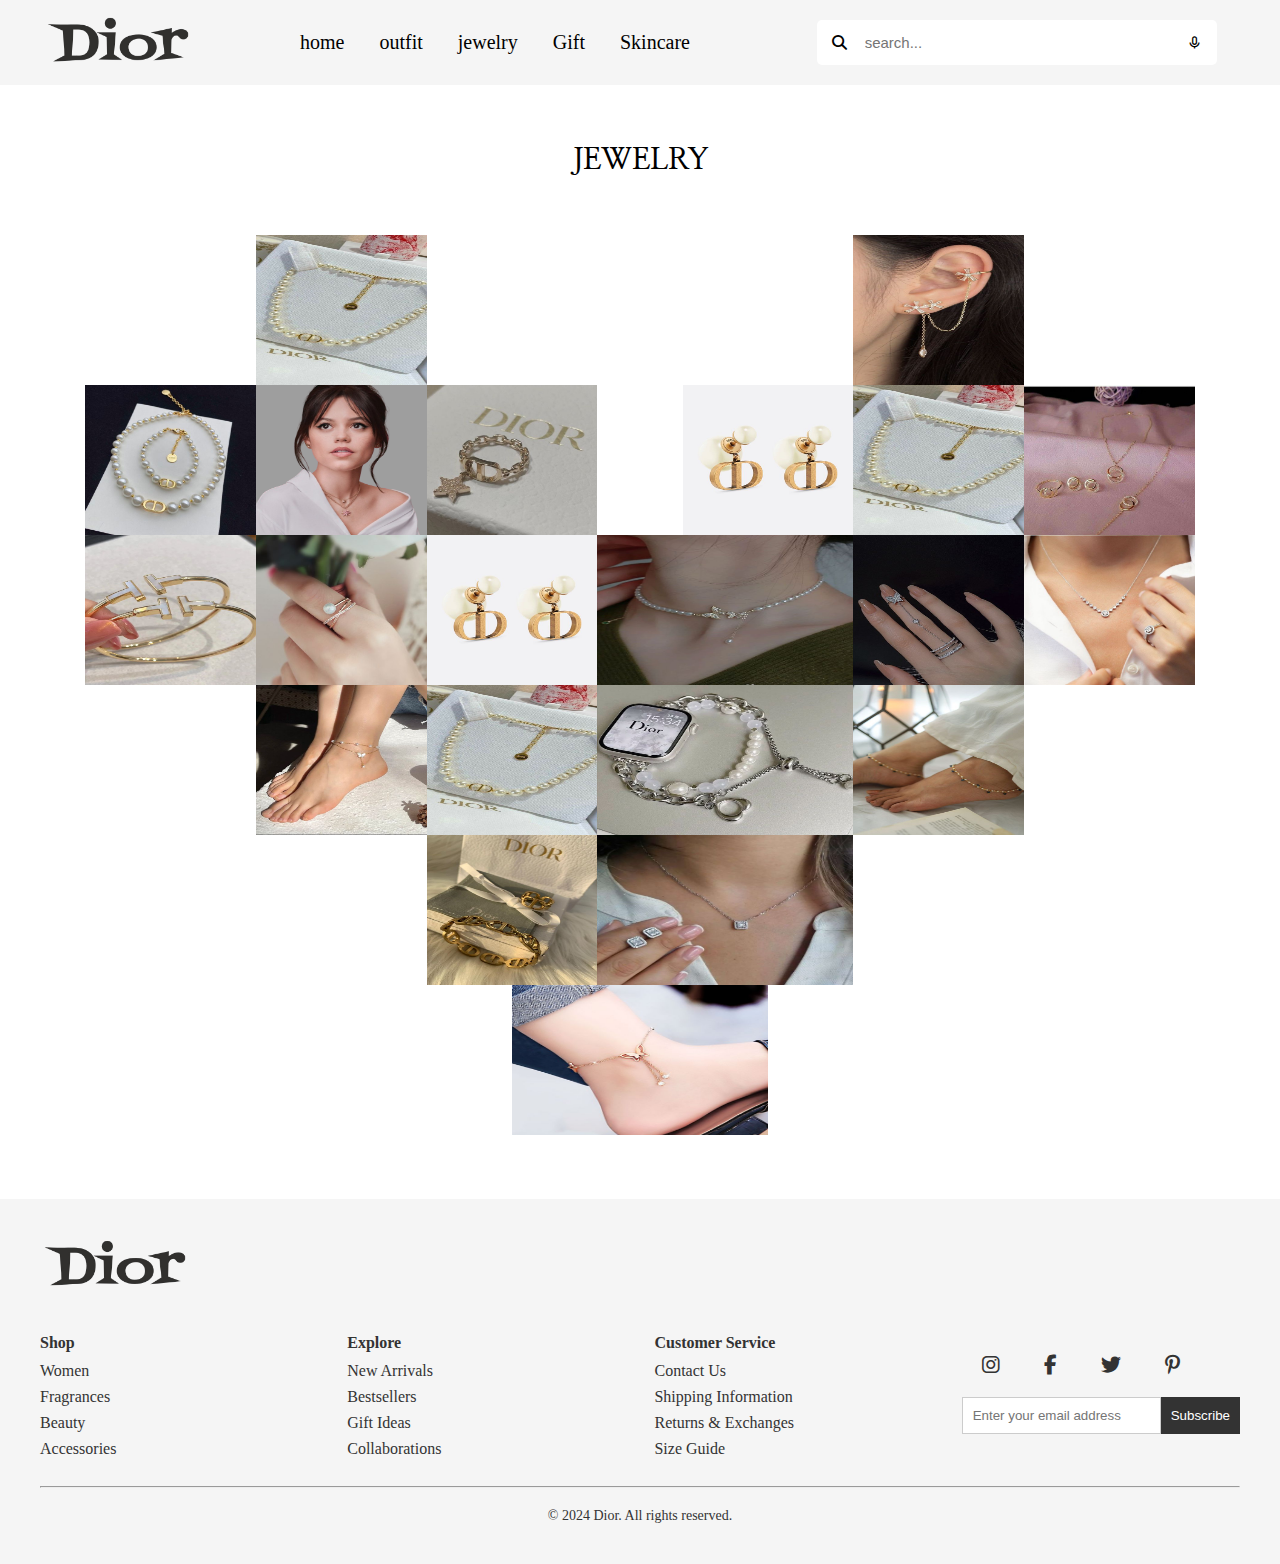
==== jewelry.html @ 401434a0 "dior changes" ====
<!DOCTYPE html>
<html lang="en">

<head>
    <meta charset="UTF-8">
    <meta name="viewport" content="width=device-width, initial-scale=1.0">
    <link rel="stylesheet" href="styles.css">
    <link href='https://unpkg.com/boxicons@2.1.4/css/boxicons.min.css' rel='stylesheet'>
    <link rel="stylesheet" href="https://cdnjs.cloudflare.com/ajax/libs/font-awesome/6.5.2/css/all.min.css">
    <link href="https://fonts.googleapis.com/css2?family=Lobster+Two:ital,wght@0,400;0,700;1,400;1,700&display=swap"
        rel="stylesheet">
    <link href="https://fonts.googleapis.com/css2?family=Nanum+Myeongjo:wght@400;700;800&display=swap" rel="stylesheet">
    <link rel="stylesheet" href="media.css">
    <title>DIOR</title>
</head>
<style>
    *{
        margin: 0;
        padding: 0;
        box-sizing: border-box;
    }
    .jewelary-container img {

        width: 100%;
        height: 150px;
        object-fit: fill;
    }

    .jewelary-container {
        display: grid;
        grid-template-columns: repeat(15, 1fr);
        grid-template-rows: repeat(6, 150px);
        margin-bottom: 4rem;
    }

   
    .jewelary-topic h1{
        font-size: 30px;
       text-align: center;
       line-height: 5;
       font-family: "Nanum Myeongjo", serif;
    }
    figure.jewelary1 {
    grid-column: 4 / 6;
    grid-row: 1 / 3;
}
figure.jewelary2 {
    grid-column: 2 / 4;
    grid-row: 2 / 3;
}
figure.jewelary3 {
    grid-column: 6 / 8;
    grid-row: 2 / 3;
}
figure.jewelary7 {
    grid-column: 9 / 11;
    grid-row: 2 / 3;
}
figure.jewelary5 {
    grid-column: 11 / 13;
    grid-row: 1 / 3;
}
figure.jewelary8 {
    grid-column: 13 / 15;
    grid-row: 2 / 3;
}
figure.jewelary10 {
    grid-column: 2 / 4;
    grid-row: 3 / 4;
}
figure.jewelary15 {
    grid-column: 4 / 6;
    grid-row: 3 / 4;
}
figure.jewelary12 {
    grid-column: 11 / 13;
    grid-row: 3 / 4;
}
figure.jewelary14 {
    grid-column: 13 / 15;
    grid-row: 3 / 4;
}
figure.jewelary16 {
    grid-column: 6 / 8;
    grid-row: 3 / 5;
}
figure.jewelary6 {
    grid-column: 8 / 11;
    grid-row: 3 / 5;
}
figure.jewelary4 {
    grid-column: 4 / 6;
    grid-row: 4 / 6;
}
figure.jewelary11 {
    grid-column: 6 / 8;
    grid-row: 5 / 6;
}
figure.jewelary17 {
    grid-column: 11 / 13;
    grid-row: 4 / 6;
}
figure.jewelary13 {
    grid-row: 5 / 6;
    grid-column: 8 / 11;
}
figure.jewelary9 {
    grid-row: 6 / 7;
    grid-column: 7 / 10;
}
figure.jewelary18 {
    grid-column: 6 / 8;
    grid-row: 4 / 5;
}
figure.jewelary19 {
    grid-column: 4 / 6;
    grid-row: 2 / 3;
}
figure.jewelary20 {
    grid-column: 11 / 13;
    grid-row: 2 / 3;
}
figure.jewelary22 {
    grid-column: 8 / 11;
    grid-row: 4 / 5;
}
</style>

<body>
    <nav class="navbar">
        <div class="logo">
            <img src="images/logo_dior.png" alt="">
        </div>
        <div class="menu">
            <ul>
                <li>
                    <a href="index.html">home</a>
                    <a href="outfit.html">outfit</a>
                    <a href="jewelry.html">jewelry</a>
                    <a href="">Gift</a>
                    <a href="">Skincare</a>
                </li>



            </ul>
        </div>

        <div class="search">
            <div id="icons" class="fa fa-search"></div>
            <input type="text" placeholder="search..." name="search">
            <div id="icons" class='bx bx-microphone'></div>
        </div>
    </nav>
    <div class="jewelary-topic">
        <h1> JEWELRY</h1>
    </div>
    <section class="jewelary-container">
      
        <figure class="jewelary1">
            <img src="/images/j-l.jpg" alt="">
        </figure>
        <figure class="jewelary2">
            <img src="/images/j-s2.jpg" alt="">
        </figure>
        <figure class="jewelary3">
            <img src="/images/j-s1.jpg" alt="">
        </figure>
        <figure class="jewelary4">
            <img src="/images/j-l2.jpg" alt="">
        </figure>
        <figure class="jewelary5">
            <img src="/images/j-l3.jpg" alt="">
        </figure>
        <figure class="jewelary6">
            <img src="/images/j-l4.jpg" alt="">
        </figure>
        <figure class="jewelary7">
            <img src="/images/j-s.jpg" alt="">
        </figure>
        <figure class="jewelary8">
            <img src="/images/j-s3.jpg" alt="">
        </figure>
        <figure class="jewelary9">
            <img src="/images/j-s4.jpg" alt="">
        </figure>
        <figure class="jewelary10">
            <img src="/images/j-l5.jpg" alt="">
        </figure>
        <figure class="jewelary11">
            <img src="/images/j-l6.jpg" alt="">
        </figure>
        <figure class="jewelary12">
            <img src="/images/j-l7.jpg" alt="">
        </figure>
        <figure class="jewelary13">
            <img src="/images/j-s5.jpg" alt="">
        </figure>
        <figure class="jewelary14">
            <img src="/images/j-s6.jpg" alt="">
        </figure>
        <figure class="jewelary15">
            <img src="/images/j-s7.jpg" alt="">
        </figure>
        <figure class="jewelary16">
            <img src="/images/j-s.jpg" alt="">
        </figure>
        <figure class="jewelary17">
            <img src="/images/j-l8.jpg" alt="">
        </figure>
        <figure class="jewelary18">
            <img src="/images/j-l.jpg" alt="">
        </figure>
        <figure class="jewelary19">
            <img src="/images/jewelry-dior-2.png" alt="">
        </figure>
        <figure class="jewelary20">
            <img src="/images/j-l.jpg" alt="">
        </figure>
        <!-- <figure class="jewelary21">
            <img src="/images/jewelry-dior.jpg" alt="">
        </figure> -->
        <figure class="jewelary22">
            <img src="/images/dior-watch.jpg" alt="">
        </figure>
    </section>





    <footer class="footer">
        <div class="footer-logo">
            <img src="images/logo_dior.png" alt="Dior Logo">
        </div>
        <div class="footer-nav">
            <div class="footer-column">
                <h4>Shop</h4>
                <ul>
                    <li><a href="#">Women</a></li>
                    <li><a href="#">Fragrances</a></li>
                    <li><a href="#">Beauty</a></li>
                    <li><a href="#">Accessories</a></li>
                </ul>
            </div>

            <div class="footer-column">
                <h4>Explore</h4>
                <ul>
                    <li><a href="#">New Arrivals</a></li>
                    <li><a href="#">Bestsellers</a></li>
                    <li><a href="#">Gift Ideas</a></li>
                    <li><a href="#">Collaborations</a></li>
                </ul>
            </div>

            <div class="footer-column">
                <h4>Customer Service</h4>
                <ul>
                    <li><a href="#">Contact Us</a></li>
                    <li><a href="#">Shipping Information</a></li>
                    <li><a href="#">Returns & Exchanges</a></li>
                    <li><a href="#">Size Guide</a></li>
                </ul>
            </div>

            <div class="icon">
                <div class="footer-social">
                    <a href="#"><i class="fab fa-instagram"></i></a>
                    <a href="#"><i class="fab fa-facebook-f"></i></a>
                    <a href="#"><i class="fab fa-twitter"></i></a>
                    <a href="#"><i class="fab fa-pinterest-p"></i></a>
                </div>

                <div class="footer-subscribe">
                    <form>
                        <input type="email" placeholder="Enter your email address">
                        <button type="submit">Subscribe</button>
                    </form>
                </div>
            </div>
        </div>
        <hr>

        <div class="footer-copyright">
            <p>© 2024 Dior. All rights reserved.</p>
        </div>
    </footer>
</body>

</html>
---- styles.css ----
* {
    margin: 0;
    padding: 0;
    box-sizing: border-box;
}
.logo img {
    width: 150px;
    height: 50px;
}

.logo {
    text-align: center;
}

.navbar ul {
    padding: 0;
    margin: 0;
    list-style-type: none;
}

.navbar ul li {
   display: flex;
   gap: 35px;
    position: relative;
    padding: 10px 20px;
}

.navbar ul li a {
    text-decoration: none;
    color: black;
    font-weight: bold;
    position: relative;
    display: inline-block;
    transition: all 0.3s ease;
    font-size: 20px;
    font-weight: 100;
}

.navbar ul li a::before {
    content: '';
    position: absolute;
    width: 0;
    padding: 15px 15px;
    height: 0;
    top: -15px;
    margin: auto;
    bottom: -15px;
    left: -15px;
    background-color: #999;
    z-index: -1;
    transition: all 0.3s ease;
}

.navbar ul li a:hover {
    color: white;
    transform: scale(1.1); 
}

.navbar ul li a:hover::before {
    width: 100%;
    background-color: #999; 
}

.navbar {
    display: flex;
    justify-content: space-around;
    align-items: center;
    background-color: #f5f5f5;
}

.search {
    display: flex;
    justify-content: center;
    align-items: center;
    width: 400px;
    background-color: white;
    margin: 20px;
    padding: 5px;
    border-radius: 5px; 
}

.search input[type="text"] {
    margin: 0 0.5rem;
    font-size: 15px;
    border: none;
    outline: none;
    width: 100%;
    background-color: white;
}

#icons {
    margin: 10px;
    font-size: 15px;
}

.home video {
    aspect-ratio: 2160/720;
    object-fit: cover;
    width: 100%;
}

.topic h1 {
    text-align: center;
    line-height: 7;
    font-size: 35px;
    font-family: "Nanum Myeongjo", serif;
    font-weight: 600;
}

.grid-container img {
    width: 100%;
    height: 500px;
}

.grid-container {
    display: grid;
    padding: 20px;
    grid-template-columns: repeat(7, 1fr);
    grid-template-rows: repeat(4, 500px);
    width: 100% ;

}

.text-1 {
    /* grid-area: 1 / 1 / span 1 / span 3; */
    grid-column: 1/4;
    grid-row: 1/2;
    text-align: center;
    place-content: center;
    margin-left: 5rem;
}

.text-1 p,
.text-2 p,
.text-3 p,
.text-4 p {
    font-family: "Lobster Two", sans-serif;
    font-size: 20px;
}

.text-1 h1,
.text-2 h1,
.text-3 h1,
.text-4 h1 {
    line-height: 3;
    font-family: "Nanum Myeongjo", serif;
    ;
    font-size: 25px;
}

.dress {
    /* grid-area: 1 / 5 / span 1 / span3; */
    grid-column: 5/9;
    grid-row: 1/2;
}

.text-2 {
    /* grid-column-start: 5;
    grid-row-start: 2;
    grid-column-end: 9;
    grid-row-end: 3; */
    grid-column: 5/9;
    grid-row: 2/3;
    text-align: center;
    place-content: center;
    margin-right: 5rem;
}

.jewelry {
    /* grid-area: 2 / 1 / span 1 / span 3; */
    grid-column: 1/4;
    grid-row: 2/3;
}

.text-3 {
    /* grid-area: 3/1/span 1/span 3; */
    grid-column: 1/4;
    grid-row: 3/4;
    text-align: center;
    place-content: center;
    margin-left: 5rem;
}

.gift {
    /* grid-area: 3 / 5 / span 1 / span 3; */
    grid-column: 5/9;
    grid-row: 3/4;
}


.Skincare {
    /* grid-area: 4/1/span 1/span 3; */
    grid-column: 1/4;
    grid-row: 4/5;
}


.text-4 {
    /* grid-area: 4/5/span 1/span 3; */
    grid-column: 5/9;
    grid-row: 4/5;
    text-align: center;
    place-content: center;
    margin-right: 5rem;
}
.footer {
    background-color: #f5f5f5;
    padding: 40px;
    font-family: 'Arial, sans-serif';
    color: #333;
}

.footer-logo img {
    width: 150px;
    margin-bottom: 40px;
}

.footer-nav {
    display: flex;
    justify-content: space-around;
    margin-bottom: 20px;
}

.footer-column {
    flex: 1;
    margin-right: 20px;
}

.footer-column h4 {
    font-size: 16px;
    margin-bottom: 10px;
}

.footer-column ul {
    list-style-type: none;
    padding: 0;
}

.footer-column ul li {
    margin-bottom: 8px;
}

.footer-column ul li a {
    color: #333;
    text-decoration: none;
}

.footer-social a {
    font-size: 20px;
    color: #333;
     padding: 20px;
    text-decoration: none;
}

.footer-subscribe form {
    display: flex;
    margin-top: 20px;
}

.footer-subscribe input {
    padding: 10px;
    border: 1px solid #ccc;
    outline: none;
    flex: 1;
}

.footer-subscribe button {
    padding: 10px;
    background-color: #333;
    color: #fff;
    border: none;
    cursor: pointer;
}

.footer-copyright {
    text-align: center;
    font-size: 14px;
    margin-top: 20px;
}

.icon {
    display: flex;
   flex-direction: column;
   margin-top: 20px;
}



.grid-container img {
    transition: transform 0.3s ease, box-shadow 0.3s ease;
}


.grid-container img:hover {
    transform: translateY(-10px); 
    box-shadow: 0px 10px 20px rgba(0, 0, 0, 0.3); 
}
---- media.css ----
@media  (min-width: 350px) and   (max-width: 550px) {

    .navbar {
        display: flex;
        flex-direction: column;

    }

    .search {
        width: 300px;
    }

    .navbar ul li {
        gap: 12px;
    }

    .navbar ul li a {
        font-size: 15px;
    }

    .logo img {
        width: 100px;
        height: 40px;
        margin-top: 5px;
    }

    .topic h1 {
        line-height: 1;
        font-size: 22px;
        margin-top: 15px;
        font-weight: 900;
    }

    .footer-nav {
        flex-wrap: wrap;
    }

    .grid-container {
        display: flex;
        flex-direction: column;
        justify-content: center;
        align-items: center;
    }
    .grid-container img {
        width: 100%;
        height: 230px;
        margin-top: 20px;
    }
    .text-1 p,
    .text-2 p,
    .text-3 p,
    .text-4 p {
        font-family: "Lobster Two", sans-serif;
        font-size: 15px;
        text-align: center;

    }

    .text-1 h1,
    .text-2 h1,
    .text-3 h1,
    .text-4 h1 {
        font-size: 20px;
        line-height: 2;
    }

    .text-1,
    .text-2,
    .text-3,
    .text-4 {
        margin: 0;
    }

    .text-1 {
        order: 1;
    }

    .dress {
        order: 2;
    }

    .text-2 {
        order: 3;
    }

    .jewelry {
        order: 4;
    }

    .text-3 {
        order: 5;
    }

    .gift {
        order: 6;
    }

    .text-4 {
        order: 7;
    }

    .Skincare {
        order: 8;
    }
    .dress-container p {
        width: 80%;
        font-size: 17px;
    }

    .dress-container h1 {
        line-height: 2;
        font-size: 20px;
    }
    .row1 h1 {
        font-size: 10px;
    }

    .row2 h1 {
        font-size: 12px;
    }

    .row3 h1 {
        font-size: 9px;
    }
   
      .img3 {
        display: grid;
        grid-template-columns: repeat(3, 1fr);
        grid-template-rows: repeat(1, 230px);
    }

    .producthover img {
        width: 100%;
        height: 230px;
    }
    /* .producthover{
        height: 230px;
    } */
    .caption {
        height: 230px;
    }
    
    .footer-logo img {
        width: 115px;
        margin-bottom: 30px;
    }

    .footer-column ul li {
        margin-bottom: 0px;
    }

    .footer-column h4 {
        font-size: 14px;
    }

    .footer-column ul li a {
        font-size: 12px;
    }
}

@media only screen and  (min-width: 551px) and (max-width: 700px) {
    .navbar {
        display: flex;
        flex-direction: column;
    }

    .grid-container {
        display: flex;
        flex-direction: column;
        justify-content: center;
        align-items: center;
    }

    .text-1 p,
    .text-2 p,
    .text-3 p,
    .text-4 p {
        font-family: "Lobster Two", sans-serif;
        font-size: 20px;
        text-align: center;

    }

    .text-1,
    .text-2,
    .text-3,
    .text-4 {
        margin: 0;
    }


    .text-1 {
        order: 1;
    }

    .dress {
        order: 2;
    }

    .text-2 {
        order: 3;
    }

    .jewelry {
        order: 4;
    }

    .text-3 {
        order: 5;
    }

    .gift {
        order: 6;
    }

    .text-4 {
        order: 7;
    }


    .Skincare {
        order: 8;
    }

    .grid-container img {
        width: 100%;
        height: 350px;
        margin-top: 20px;
    }

    .footer-nav {
        flex-wrap: wrap;
    }
    .dress-container p {
        width: 60%;
        font-size: 20px;
    }

    .dress-container h1 {
        line-height: 2;
        font-size: 2rem;
    }

    .img3 {
        display: grid;
        grid-template-columns: repeat(3, 1fr);
        grid-template-rows: repeat(1, 300px);
    }

    .producthover img {
        width: 100%;
        height: 300px;
    }

    .row1 h1 {
        font-size: 19px;
    }

    .row2 h1 {
        font-size: 20px;
    }

    .row3 h1 {
        font-size: 16px;
    }
    .caption {
        height: 300px;
    }
   

}

@media only screen and  (min-width: 701px) and (max-width: 1195px) {
    .navbar {
        display: flex;
        flex-direction: column;
    }

    .grid-container img {
        width: 100%;
        height: 350px;
        margin-top: 20px;
    }

    .footer-nav {
        flex-wrap: wrap;
    }
  

    .text-1 p,
    .text-2 p,
    .text-3 p,
    .text-4 p {
        font-family: "Lobster Two", sans-serif;
        font-size: 15px;
    }

    .text-1 h1,
    .text-2 h1,
    .text-3 h1,
    .text-4 h1 {
        line-height: 2;
        font-family: "Nanum Myeongjo", serif;
        font-size: 20px;
    }

    .topic h1 {
        line-height: 3;
        font-size: 30px;
    }
    .img3 {
        display: grid;
        grid-template-columns: repeat(3, 1fr);
        grid-template-rows: repeat(1, 380px);
    }

    .producthover img {
        width: 100%;
        height: 380px;
    }

    .row1 h1 {
        font-size: 19px;
    }

    .row2 h1 {
        font-size: 20px;
    }

    .row3 h1 {
        font-size: 16px;
    }

    .caption {
        height: 380px;
    }
}

@media only screen and (min-width: 1196px) and (max-width: 1500px) {
    .grid-container {
        padding: 40px;

    }

    .topic h1 {
        line-height: 4;

    }

    
    .grid-container img {
        width: 100%;
        height: 430px;
        margin-top: 20px;
    }

    .img3 {
        display: grid;
        grid-template-columns: repeat(3, 1fr);
        grid-template-rows: repeat(1, 430px);
    }
    
    .producthover img {
        width: 100%;
        height: 430px;
    }
    
    .row1 h1 {
        font-size: 25px;
    }
    
    .row2 h1 {
        font-size: 25px;
    }
    
    .row3 h1 {
        font-size: 25px;
    }
    
    .dress-container p {
        width: 60%;
        font-size: 17px;
    }
    
    .dress-container h1 {
        line-height: 2;
        font-size: 2rem;
    }
    
    .caption {
        height: 430px;
    }
    .img3 {
        padding: 40px;
    }
    
    .menoutfit-container {
        padding: 40px;
    }
    
    .babyoutfit-container {
        padding: 40px;
    }
    
    .womenoutfit-container {
        padding: 40px;
    }

}
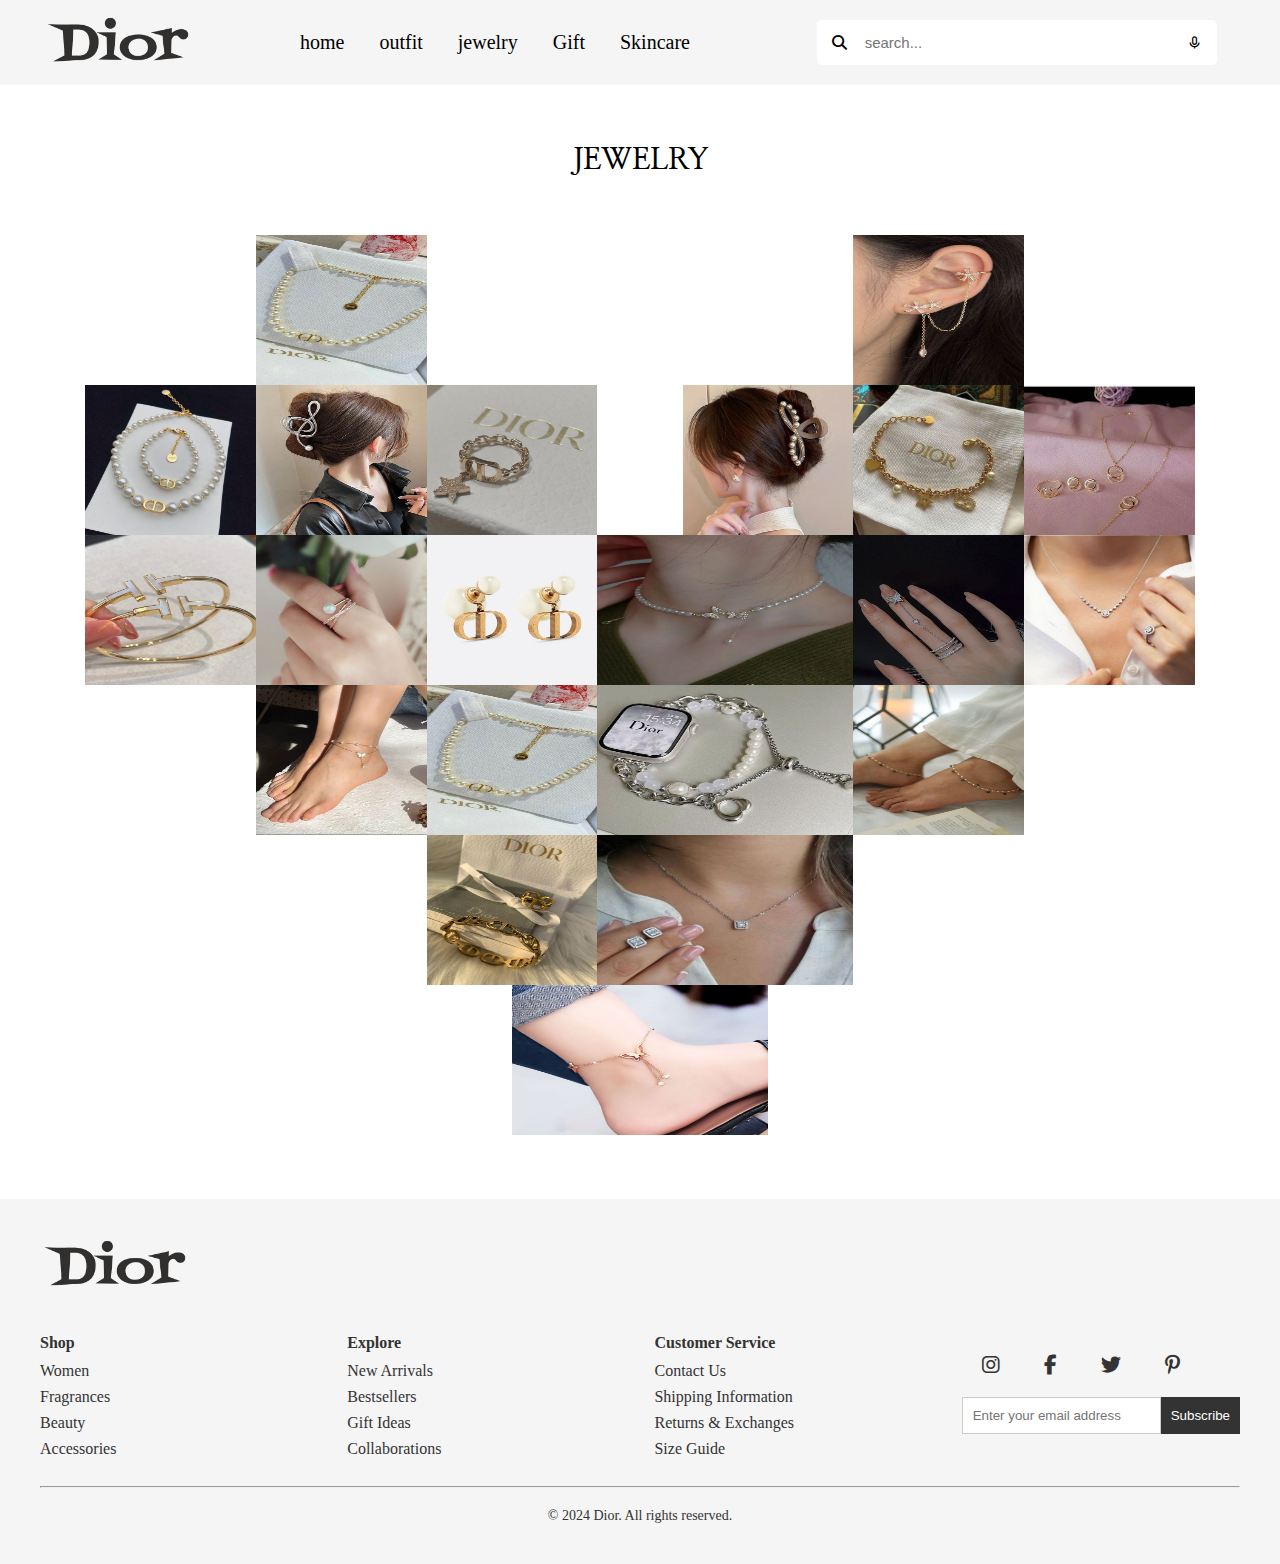
==== commit c6c77042: "dior changes" ====
--- a/jewelry.html
+++ b/jewelry.html
@@ -176,7 +176,7 @@
             <img src="/images/j-l4.jpg" alt="">
         </figure>
         <figure class="jewelary7">
-            <img src="/images/j-s.jpg" alt="">
+            <img src="/images/c-s3.jpg" alt="">
         </figure>
         <figure class="jewelary8">
             <img src="/images/j-s3.jpg" alt="">
@@ -212,10 +212,10 @@
             <img src="/images/j-l.jpg" alt="">
         </figure>
         <figure class="jewelary19">
-            <img src="/images/jewelry-dior-2.png" alt="">
+            <img src="/images/c-l1.jpg" alt="">
         </figure>
         <figure class="jewelary20">
-            <img src="/images/j-l.jpg" alt="">
+            <img src="/images/dior-b.jpg" alt="">
         </figure>
         <!-- <figure class="jewelary21">
             <img src="/images/jewelry-dior.jpg" alt="">
